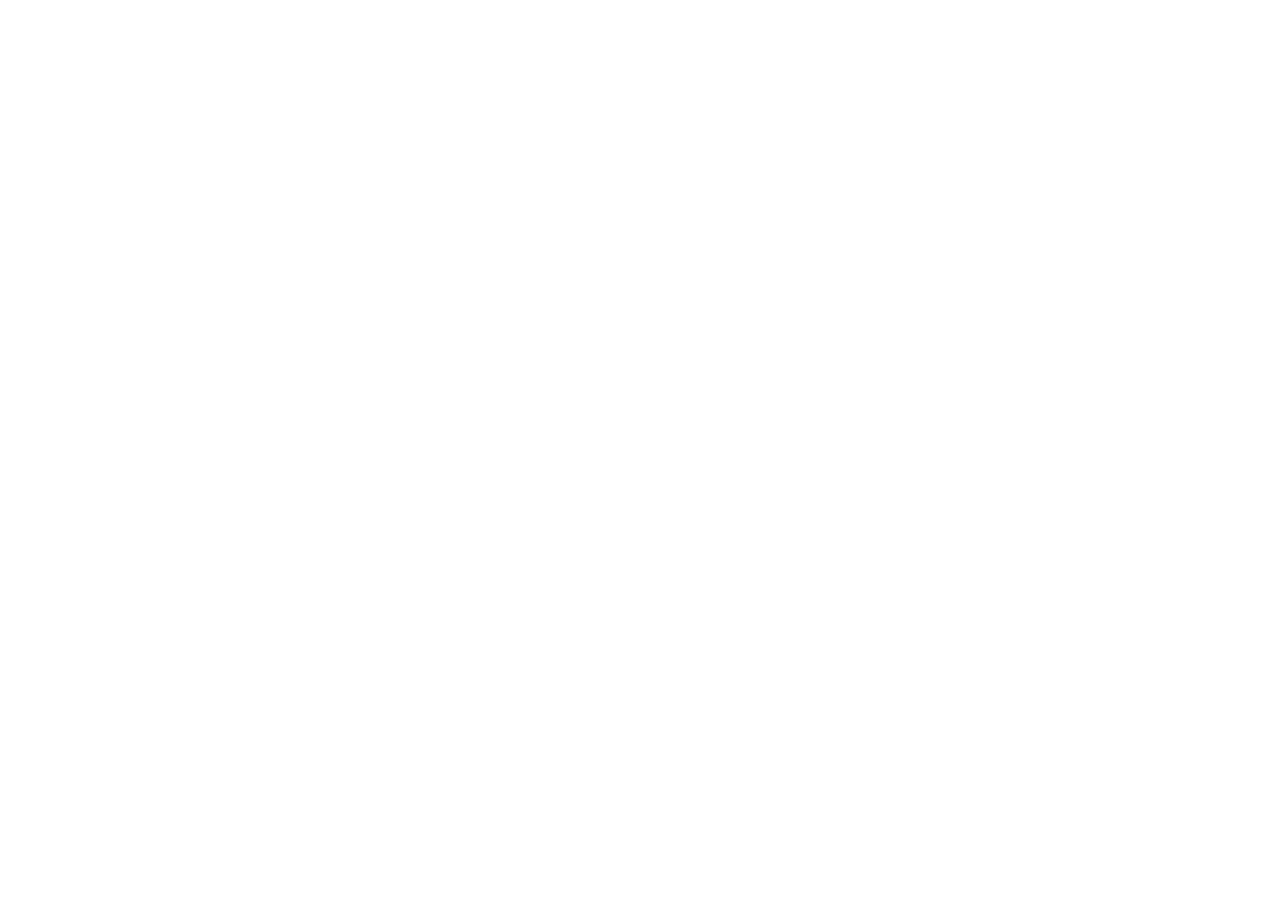
==== AboutUs.html @ 446ccda7 "made the video bigger so it covers the whole page using css" ====
<!DOCTYPE html>
<html lang="en">
<head>
    <meta charset="UTF-8">
    <meta name="viewport" content="width=device-width, initial-scale=1.0">
    <title>Document</title>
</head>
<body>
    
</body>
</html>
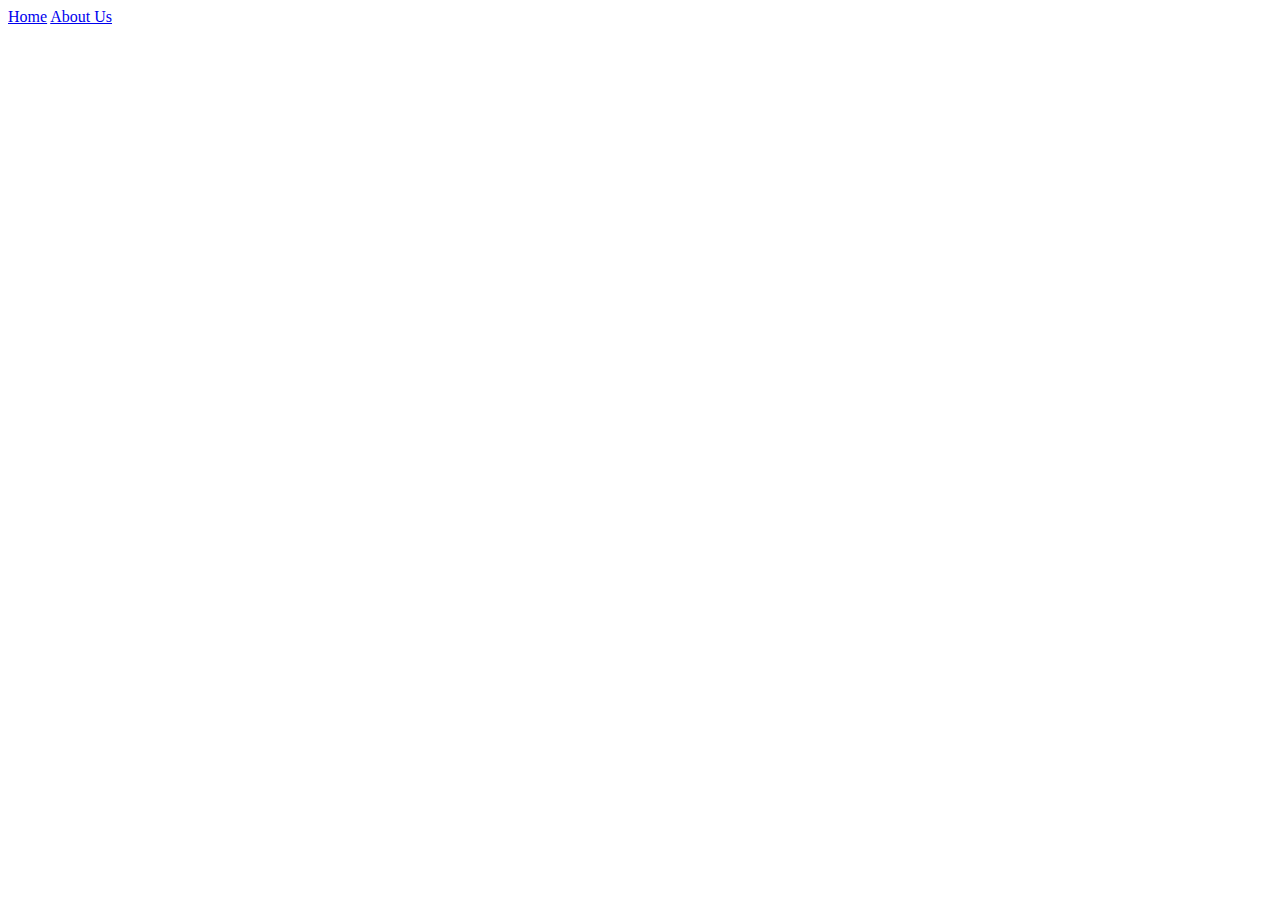
==== commit d92e401e: "added nav bar to both pages and linked them together" ====
--- a/AboutUs.html
+++ b/AboutUs.html
@@ -6,6 +6,9 @@
     <title>Document</title>
 </head>
 <body>
-    
+    <div class="navbar">
+        <a href="index.html">Home</a>
+        <a href="aboutUs.html">About Us</a>
+    </div>
 </body>
 </html>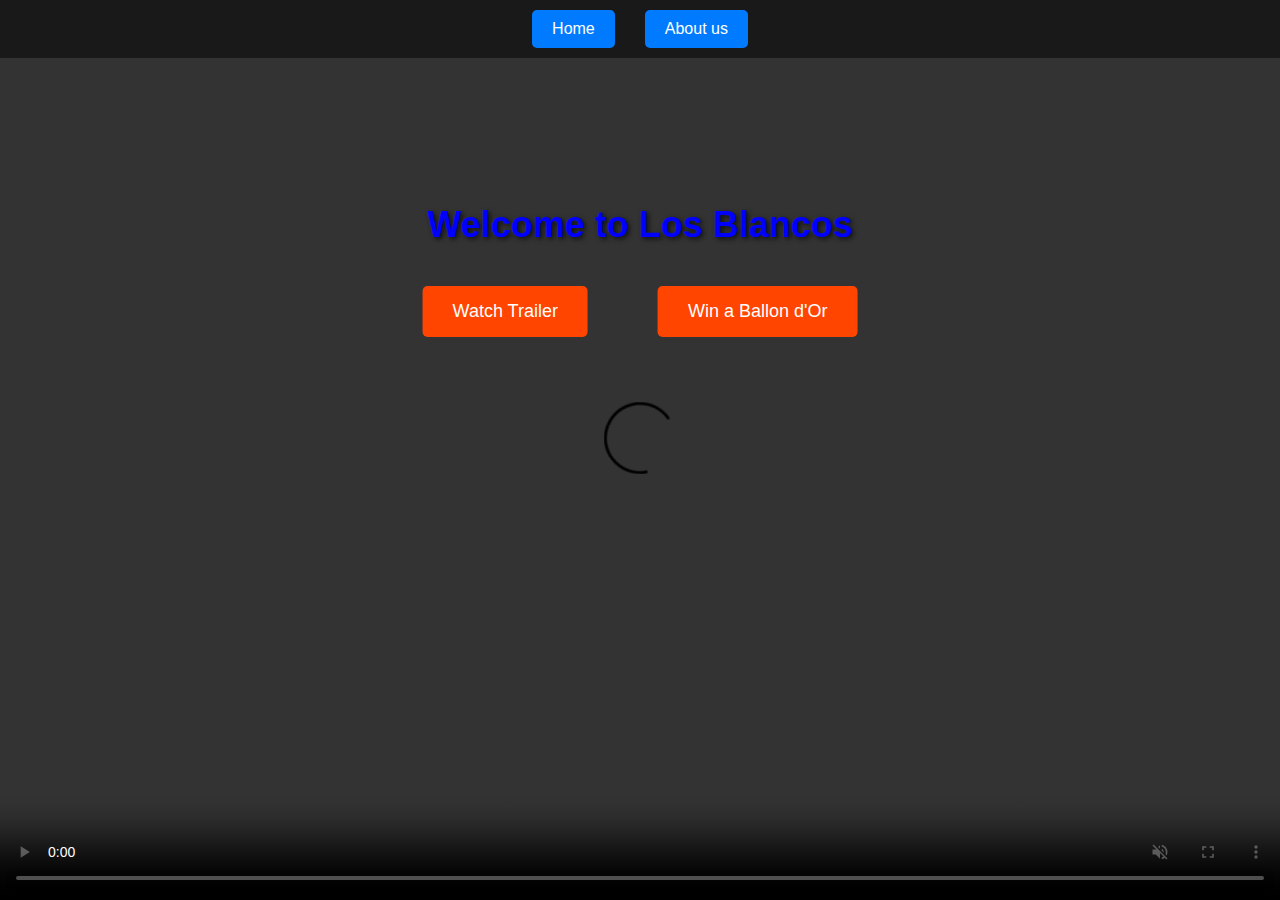
==== commit c57566cc: "added a simple calculation game to the second button" ====
--- a/AboutUs.html
+++ b/AboutUs.html
@@ -3,12 +3,96 @@
 <head>
     <meta charset="UTF-8">
     <meta name="viewport" content="width=device-width, initial-scale=1.0">
-    <title>Document</title>
+    <title>Real Madrid</title>
+    <link rel="stylesheet" href="assets/style.css">
 </head>
 <body>
-    <div class="navbar">
-        <a href="index.html">Home</a>
-        <a href="aboutUs.html">About Us</a>
-    </div>
+
+   <div class="navbar">
+      <a href="index.html">Home</a>
+      <a href="AboutUs.html">About us</a>
+   </div>
+
+   <div class="video-container">
+      <video controls class="centered-video" autoplay muted loop playsinline>
+         <source src="assets/Images/madridistaa.mp4" type="video/mp4">
+      </video>
+   </div>
+
+   <div class="content">
+      <h1 class="welcome-text"><span style="color: blue;">Welcome to Los Blancos</span></h1>
+      <div class="button-container">
+         <button id="playVideoBtn" class="play-button">Watch Trailer</button>
+         <button id="clickbtn" class="play-button">Win a Ballon d'Or</button>
+      </div>
+   </div>
+
+   <!-- Game Section -->
+   <div id="game-section" style="display:none;">
+      <div class="game-container">
+         <h1>Footballer Stats Calculator</h1>
+         <div class="player-selection">
+            <label for="player-select">Choose a player:</label>
+            <select id="player-select">
+               <option value="Cristiano Ronaldo">Cristiano Ronaldo</option>
+               <option value="Lionel Messi">Lionel Messi</option>
+               <option value="Karim Benzema">Karim Benzema</option>
+               <option value="Robert Lewandowski">Robert Lewandowski</option>
+            </select>
+         </div>
+         <div class="input-container">
+            <label for="goals">Goals:</label>
+            <input type="number" id="goals" placeholder="Enter goals" min="0">
+         </div>
+         <div class="input-container">
+            <label for="assists">Assists:</label>
+            <input type="number" id="assists" placeholder="Enter assists" min="0">
+         </div>
+         <button onclick="calculateContribution()">Calculate Contribution</button>
+         <div class="result">
+            <p id="result-message"></p>
+         </div>
+      </div>
+   </div>
+
+   <script>
+      document.getElementById("playVideoBtn").addEventListener("click", function() {
+         var videoElement = document.querySelector(".centered-video");
+         if (videoElement.requestFullscreen) {
+            videoElement.requestFullscreen();
+         } else if (videoElement.mozRequestFullScreen) {
+            videoElement.mozRequestFullScreen();
+         } else if (videoElement.webkitRequestFullscreen) {
+            videoElement.webkitRequestFullscreen();
+         } else if (videoElement.msRequestFullscreen) {
+            videoElement.msRequestFullscreen();
+         }
+         videoElement.play();
+      });
+
+      document.getElementById("clickbtn").addEventListener("click", function() {
+         document.getElementById("game-section").style.display = "block";
+      });
+
+      function calculateContribution() {
+         const player = document.getElementById('player-select').value;
+         const goals = parseInt(document.getElementById('goals').value) || 0;
+         const assists = parseInt(document.getElementById('assists').value) || 0;
+
+         const totalContribution = goals + assists;
+         let message;
+
+         if (totalContribution > 30) {
+            message = `${player} had an excellent season with ${totalContribution} total contribution.`;
+         } else if (totalContribution > 20) {
+            message = `${player} had a good season with ${totalContribution} total contribution.`;
+         } else {
+            message = `${player} had an average season with ${totalContribution} total contribution.`;
+         }
+
+         document.getElementById('result-message').innerText = message;
+      }
+   </script>
+
 </body>
-</html>+</html>
--- a/assets/style.css
+++ b/assets/style.css
@@ -0,0 +1,195 @@
+/* Background and video container styling */
+.background-image {
+    display: block;
+    width: 100%;
+    height: auto;
+    object-fit: cover;
+}
+
+.video-container {
+    position: relative;
+    width: 100%;
+    height: 100vh; /* Full viewport height */
+    overflow: hidden;
+}
+
+.centered-video {
+    position: absolute;
+    top: 0;
+    left: 0;
+    width: 100%;
+    height: 100%;
+    object-fit: cover;
+    z-index: 1;
+}
+
+/* Navbar styling */
+.navbar {
+    position: fixed;
+    top: 0;
+    width: 100%;
+    display: flex;
+    justify-content: center;
+    background-color: rgba(0, 0, 0, 0.5);
+    padding: 10px 0;
+    z-index: 2;
+}
+
+.navbar a {
+    margin: 0 15px;
+    padding: 10px 20px;
+    text-decoration: none;
+    color: white;
+    background-color: #007BFF;
+    border-radius: 5px;
+    font-size: 16px;
+}
+
+.navbar a:hover {
+    background-color: #0056b3;
+}
+
+/* Content section styling */
+.content {
+    position: absolute;
+    top: 20%;
+    left: 50%;
+    transform: translate(-50%, 0);
+    text-align: center;
+    z-index: 2;
+    font-family: sans-serif;
+    color: #0056b3;
+}
+
+.button-container {
+    display: inline-flex;
+    gap: 70px; /* Increased gap for more spacing between buttons */
+    margin-top: 20px;
+}
+
+.welcome-text {
+    font-size: 36px;
+    color: blue;
+    text-shadow: 2px 2px 5px rgba(0, 0, 0, 0.7);
+    margin-bottom: 20px;
+}
+
+.play-button, .click-button {
+    background-color: #FF4500;
+    color: white;
+    padding: 15px 30px;
+    font-size: 18px;
+    border: none;
+    border-radius: 5px;
+    cursor: pointer;
+    z-index: 2;
+}
+
+.play-button:hover, .click-button:hover {
+    background-color: #FF6347;
+}
+
+/* Modal Styling */
+.modal {
+    display: none; 
+    position: fixed;
+    z-index: 3;
+    left: 0;
+    top: 0;
+    width: 100%;
+    height: 100%;
+    overflow: auto;
+    background-color: rgb(0,0,0);
+    background-color: rgba(0,0,0,0.4); /* Black w/ opacity */
+    padding-top: 60px;
+}
+
+.modal-content {
+    background-color: white;
+    margin: 5% auto;
+    padding: 20px;
+    border: 1px solid #888;
+    width: 80%;
+    max-width: 600px;
+    border-radius: 10px;
+    box-shadow: 0px 0px 15px rgba(0, 0, 0, 0.3);
+}
+
+.close {
+    color: #aaa;
+    float: right;
+    font-size: 28px;
+    font-weight: bold;
+}
+
+.close:hover,
+.close:focus {
+    color: black;
+    text-decoration: none;
+    cursor: pointer;
+}
+
+/* Game section styling inside modal */
+.game-container h1 {
+    font-size: 28px;
+    color: #0056b3;
+    margin-bottom: 20px;
+}
+
+.player-selection, .input-container {
+    margin-bottom: 15px;
+}
+
+.player-selection label, .input-container label {
+    font-size: 18px;
+    color: #333;
+    display: block;
+    margin-bottom: 5px;
+}
+
+.player-selection select, .input-container input {
+    padding: 10px;
+    font-size: 16px;
+    width: 100%;
+    max-width: 300px;
+    border: 1px solid #ccc;
+    border-radius: 5px;
+    box-sizing: border-box;
+}
+
+input[type="number"] {
+    -moz-appearance: textfield; /* Hide number input spinners */
+}
+
+input[type="number"]::-webkit-outer-spin-button,
+input[type="number"]::-webkit-inner-spin-button {
+    -webkit-appearance: none;
+    margin: 0;
+}
+
+.game-container button {
+    background-color: #FF4500;
+    color: white;
+    padding: 10px 20px;
+    font-size: 18px;
+    border: none;
+    border-radius: 5px;
+    cursor: pointer;
+    margin-top: 20px;
+}
+
+.game-container button:hover {
+    background-color: #FF6347;
+}
+
+.result p {
+    font-size: 20px;
+    color: #333;
+    margin-top: 20px;
+}
+
+/* General body styling */
+body {
+    margin: 0;
+    font-family: Arial, sans-serif;
+}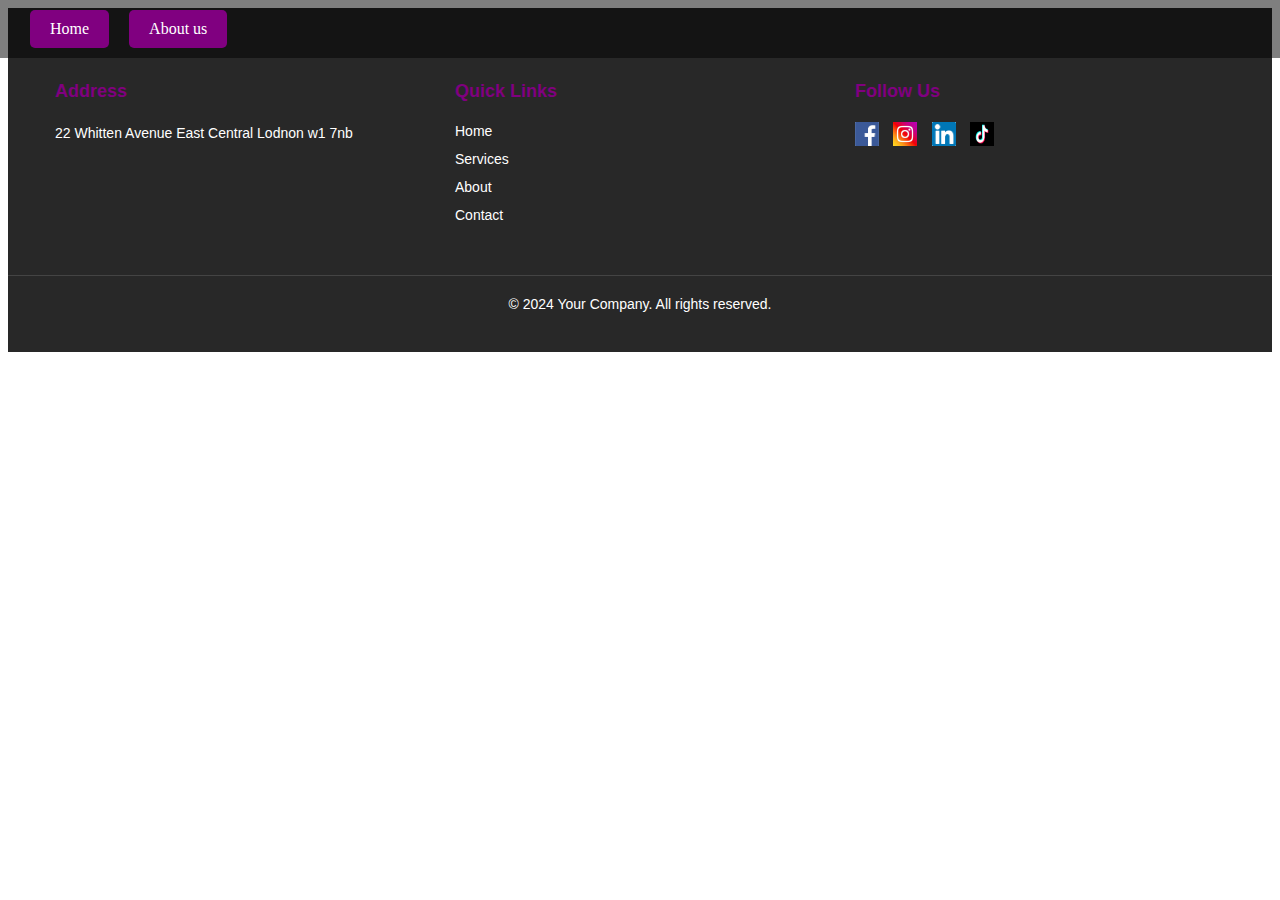
==== commit e64d1327: "added navigation and footer to the about us page" ====
--- a/AboutUs.html
+++ b/AboutUs.html
@@ -4,7 +4,7 @@
     <meta charset="UTF-8">
     <meta name="viewport" content="width=device-width, initial-scale=1.0">
     <title>Real Madrid</title>
-    <link rel="stylesheet" href="assets/style.css">
+    <link rel="stylesheet" href="assets/AboutStyle.css">
 </head>
 <body>
 
@@ -13,86 +13,58 @@
       <a href="AboutUs.html">About us</a>
    </div>
 
-   <div class="video-container">
-      <video controls class="centered-video" autoplay muted loop playsinline>
-         <source src="assets/Images/madridistaa.mp4" type="video/mp4">
-      </video>
-   </div>
+   
 
-   <div class="content">
-      <h1 class="welcome-text"><span style="color: blue;">Welcome to Los Blancos</span></h1>
-      <div class="button-container">
-         <button id="playVideoBtn" class="play-button">Watch Trailer</button>
-         <button id="clickbtn" class="play-button">Win a Ballon d'Or</button>
+   
+
+   
+     
+   <footer>
+      <div class="footer-container">
+          <div class="footer-section about">
+              <h3>Address</h3>
+              <p>22 Whitten Avenue
+                  East
+                  Central Lodnon
+                  w1 7nb
+              </p>
+          </div>
+          <div class="footer-section links">
+              <h3>Quick Links</h3>
+              <ul>
+                  <li><a href="#">Home</a></li>
+                  <li><a href="#">Services</a></li>
+                  <li><a href="#">About</a></li>
+                  <li><a href="#">Contact</a></li>
+              </ul>
+          </div>
+          <div class="footer-section social">
+              <h3>Follow Us</h3>
+              <div class="social-icons">
+                  <a href="https://www.facebook.com" target="_blank">
+                      <img src="assets/Images/facebook.png"  alt="FACEBOOK logo">
+                  </a>
+                  <a href="https:wwww.instagram.com" target="_blank">
+                      <img src="assets/Images/instagram.jpeg"  alt="Instagram">
+                  </a>
+                  <a href="https://www.linkden.com" target="_blank">
+                      <img src="assets/Images/linkden.png"  alt="Linkden Logo">
+                  </a>
+                  <a href="https://www.tiktok.com" target="_blank">
+                      <img src="assets/Images/tiktok.png"  alt="Tiktok logo">
+                  </a>
+              </div>
+          </div>
       </div>
-   </div>
+      <div class="footer-bottom">
+          <p>&copy; 2024 Your Company. All rights reserved.</p>
+      </div>
+  </footer>
 
-   <!-- Game Section -->
-   <div id="game-section" style="display:none;">
-      <div class="game-container">
-         <h1>Footballer Stats Calculator</h1>
-         <div class="player-selection">
-            <label for="player-select">Choose a player:</label>
-            <select id="player-select">
-               <option value="Cristiano Ronaldo">Cristiano Ronaldo</option>
-               <option value="Lionel Messi">Lionel Messi</option>
-               <option value="Karim Benzema">Karim Benzema</option>
-               <option value="Robert Lewandowski">Robert Lewandowski</option>
-            </select>
-         </div>
-         <div class="input-container">
-            <label for="goals">Goals:</label>
-            <input type="number" id="goals" placeholder="Enter goals" min="0">
-         </div>
-         <div class="input-container">
-            <label for="assists">Assists:</label>
-            <input type="number" id="assists" placeholder="Enter assists" min="0">
-         </div>
-         <button onclick="calculateContribution()">Calculate Contribution</button>
-         <div class="result">
-            <p id="result-message"></p>
-         </div>
-      </div>
-   </div>
 
-   <script>
-      document.getElementById("playVideoBtn").addEventListener("click", function() {
-         var videoElement = document.querySelector(".centered-video");
-         if (videoElement.requestFullscreen) {
-            videoElement.requestFullscreen();
-         } else if (videoElement.mozRequestFullScreen) {
-            videoElement.mozRequestFullScreen();
-         } else if (videoElement.webkitRequestFullscreen) {
-            videoElement.webkitRequestFullscreen();
-         } else if (videoElement.msRequestFullscreen) {
-            videoElement.msRequestFullscreen();
-         }
-         videoElement.play();
-      });
 
-      document.getElementById("clickbtn").addEventListener("click", function() {
-         document.getElementById("game-section").style.display = "block";
-      });
-
-      function calculateContribution() {
-         const player = document.getElementById('player-select').value;
-         const goals = parseInt(document.getElementById('goals').value) || 0;
-         const assists = parseInt(document.getElementById('assists').value) || 0;
-
-         const totalContribution = goals + assists;
-         let message;
-
-         if (totalContribution > 30) {
-            message = `${player} had an excellent season with ${totalContribution} total contribution.`;
-         } else if (totalContribution > 20) {
-            message = `${player} had a good season with ${totalContribution} total contribution.`;
-         } else {
-            message = `${player} had an average season with ${totalContribution} total contribution.`;
-         }
-
-         document.getElementById('result-message').innerText = message;
-      }
-   </script>
+   
+   
 
 </body>
 </html>
--- a/assets/AboutStyle.css
+++ b/assets/AboutStyle.css
@@ -0,0 +1,111 @@
+.navbar {
+    position: fixed;
+    top: 0;
+    left: 0;
+    width: 100%;
+    display: flex;
+    justify-content: flex-start;
+    background-color: rgba(0, 0, 0, 0.5);
+    padding: 10px 20px;
+    z-index: 2;
+}
+
+.navbar a {
+    margin: 0 10px;
+    padding: 10px 20px;
+    text-decoration: none;
+    color: white;
+    background-color: purple;
+    border-radius: 5px;
+    font-size: 16px;
+}
+
+.navbar a:hover {
+    background-color: purple;
+}
+
+
+
+footer {
+    background-color: #282828;
+    color: purple;
+    padding: 40px 0;
+    font-family: 'Arial', sans-serif;
+}
+
+.footer-container {
+    display: flex;
+    justify-content: space-around;
+    flex-wrap: wrap;
+    max-width: 1200px;
+    margin: 0 auto;
+}
+
+.footer-section {
+    flex: 1;
+    margin: 15px;
+    min-width: 200px;
+}
+
+.footer-section h3 {
+    font-size: 18px;
+    margin-bottom: 20px;
+}
+
+.footer-section p {
+    font-size: 14px;
+    line-height: 1.6;
+    color: white;
+}
+
+.footer-section ul {
+    list-style: none;
+    padding: 0;
+}
+
+.footer-section ul li {
+    margin-bottom: 10px;
+}
+
+.footer-section ul li a {
+    color: #ffffff;
+    text-decoration: none;
+    font-size: 14px;
+    transition: color 0.3s;
+}
+
+.footer-section ul li a:hover {
+    color: #f39c12;
+}
+
+.footer-section .social-icons a {
+    display: inline-block;
+    margin-right: 10px;
+    margin-bottom: 10px;
+}
+
+/* Removing conflicting filter properties */
+.footer-section .social-icons img {
+    width: 24px;
+    height: 24px;
+    transition: filter 0.3s;
+    filter: none; /* Removes any filters applied to the images */
+}
+
+/* Optional hover effect */
+.footer-section .social-icons img:hover {
+    filter: brightness(0.9); /* Slight darkening effect on hover */
+}
+
+.footer-bottom {
+    text-align: center;
+    margin-top: 20px;
+    padding-top: 20px;
+    border-top: 1px solid #444444;
+    font-size: 14px;
+}
+
+.footer-bottom p {
+    margin: 0;
+    color: white;
+}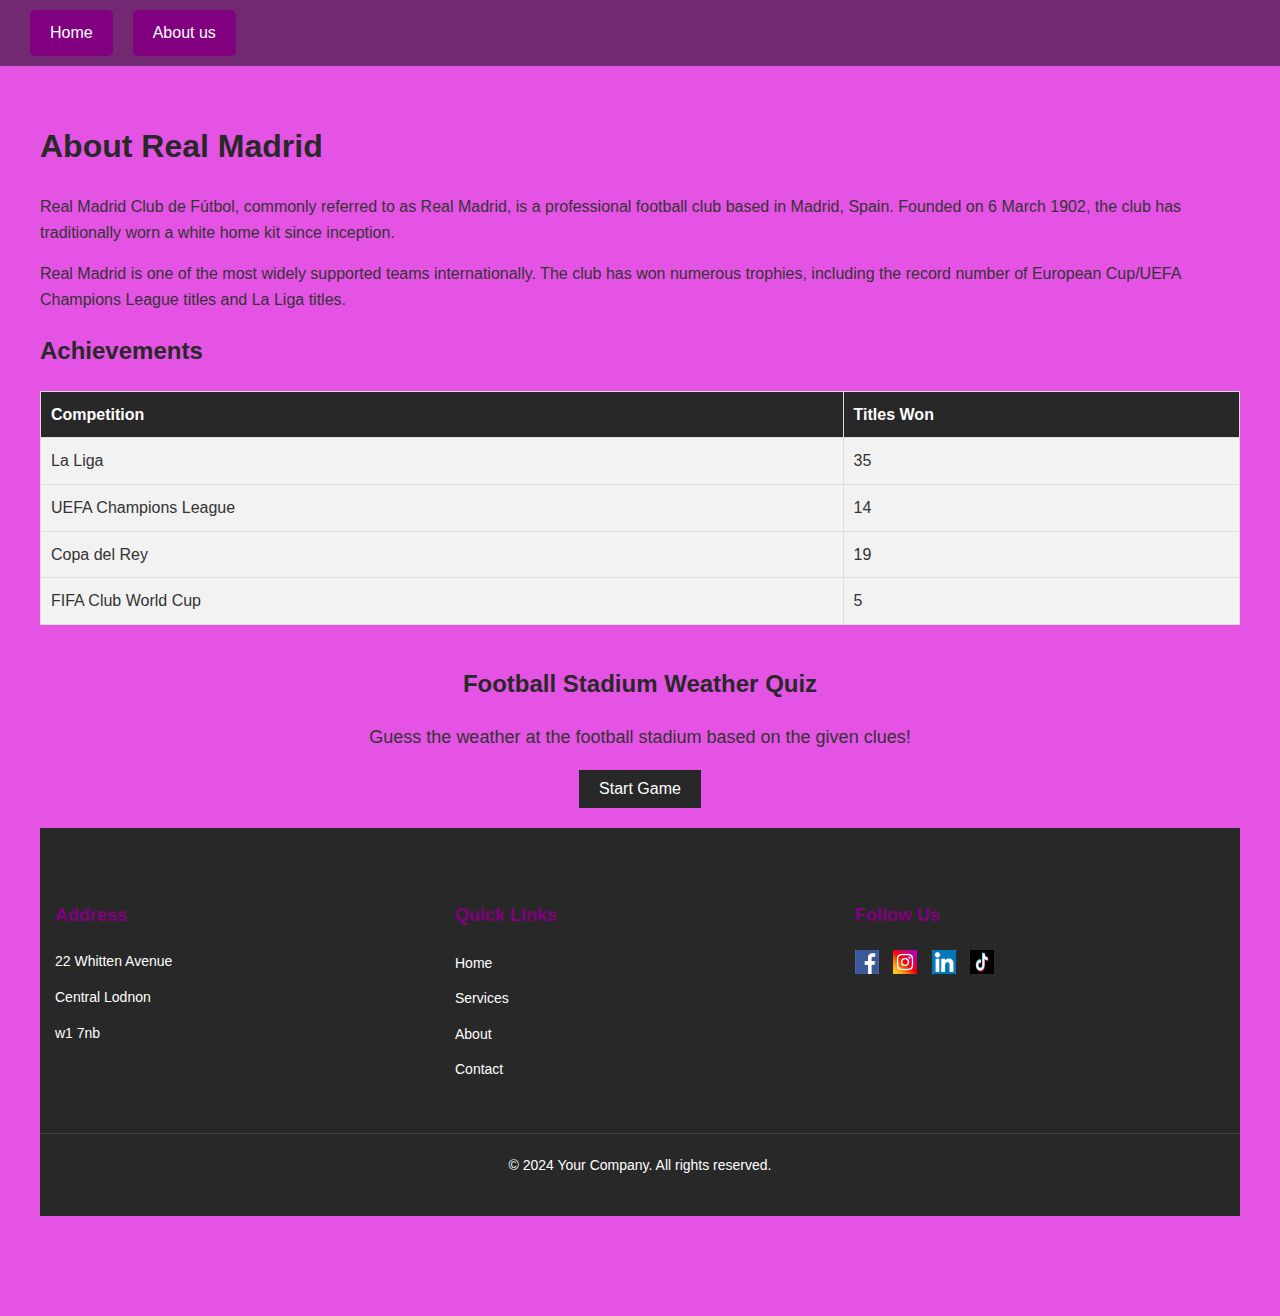
==== commit 4b152f1c: "added another game to the about us page and styled it" ====
--- a/AboutUs.html
+++ b/AboutUs.html
@@ -12,7 +12,54 @@
       <a href="index.html">Home</a>
       <a href="AboutUs.html">About us</a>
    </div>
+   <main>
+      <section class="about-real-madrid">
+          <h1>About Real Madrid</h1>
+          <p>Real Madrid Club de Fútbol, commonly referred to as Real Madrid, is a professional football club based in Madrid, Spain. Founded on 6 March 1902, the club has traditionally worn a white home kit since inception.</p>
+          <p>Real Madrid is one of the most widely supported teams internationally. The club has won numerous trophies, including the record number of European Cup/UEFA Champions League titles and La Liga titles.</p>
+          <h2>Achievements</h2>
+          <table class="achievements-table">
+              <thead>
+                  <tr>
+                      <th>Competition</th>
+                      <th>Titles Won</th>
+                  </tr>
+              </thead>
+              <tbody>
+                  <tr>
+                      <td>La Liga</td>
+                      <td>35</td>
+                  </tr>
+                  <tr>
+                      <td>UEFA Champions League</td>
+                      <td>14</td>
+                  </tr>
+                  <tr>
+                      <td>Copa del Rey</td>
+                      <td>19</td>
+                  </tr>
+                  <tr>
+                      <td>FIFA Club World Cup</td>
+                      <td>5</td>
+                  </tr>
+              </tbody>
+          </table>
+      </section>
 
+      <!-- Game Section -->
+      <section class="game-section">
+         <h2>Football Stadium Weather Quiz</h2>
+         <p>Guess the weather at the football stadium based on the given clues!</p>
+         <button id="start-game">Start Game</button>
+         <p id="game-result"></p>
+         <div id="weather-container" style="display: none;">
+             <p id="weather-clue"></p>
+             <button class="weather-button" data-weather="Sunny">Sunny</button>
+             <button class="weather-button" data-weather="Rainy">Rainy</button>
+         </div>
+     </section>
+  
+   
    
 
    
@@ -23,11 +70,10 @@
       <div class="footer-container">
           <div class="footer-section about">
               <h3>Address</h3>
-              <p>22 Whitten Avenue
-                  East
-                  Central Lodnon
-                  w1 7nb
-              </p>
+              <p>22 Whitten Avenue</p>
+               <p>Central Lodnon</p>
+                 <p>w1 7nb</p>
+              
           </div>
           <div class="footer-section links">
               <h3>Quick Links</h3>
@@ -60,9 +106,65 @@
           <p>&copy; 2024 Your Company. All rights reserved.</p>
       </div>
   </footer>
+   
+  <script>
+ document.addEventListener('DOMContentLoaded', function () {
+    const weatherClues = [
+        { clue: "The pitch is dry and bright. What is the weather?", weather: "Sunny" },
+        { clue: "The players are wearing raincoats and the ground is muddy. What is the weather?", weather: "Rainy" },
+        { clue: "The sun is shining and there's no cloud in the sky. What is the weather?", weather: "Sunny" },
+        { clue: "Umbrellas are out and there are puddles on the field. What is the weather?", weather: "Rainy" }
+    ];
 
+    let currentClueIndex = 0;
+    let score = 0;
+    const startButton = document.getElementById('start-game');
+    const resultDisplay = document.getElementById('game-result');
+    const weatherContainer = document.getElementById('weather-container');
+    const weatherClueElement = document.getElementById('weather-clue');
+    const weatherButtons = document.querySelectorAll('.weather-button');
 
+    startButton.addEventListener('click', function () {
+        startButton.style.display = 'none';
+        weatherContainer.style.display = 'block';
+        currentClueIndex = 0;
+        score = 0;
+        resultDisplay.textContent = "";
+        showNextClue();
+    });
 
+    function showNextClue() {
+        if (currentClueIndex < weatherClues.length) {
+            const clue = weatherClues[currentClueIndex];
+            weatherClueElement.textContent = clue.clue;
+        } else {
+            endGame();
+        }
+    }
+
+    function endGame() {
+        weatherContainer.style.display = 'none';
+        startButton.style.display = 'block';
+        resultDisplay.textContent = `Game Over! You scored ${score} points.`;
+        startButton.textContent = "Play Again";
+    }
+
+    weatherButtons.forEach(button => {
+        button.addEventListener('click', function () {
+            const selectedWeather = this.getAttribute('data-weather');
+            const correctWeather = weatherClues[currentClueIndex].weather;
+
+            if (selectedWeather === correctWeather) {
+                score++;
+            }
+
+            currentClueIndex++;
+            showNextClue();
+        });
+    });
+});
+</script>
+</script>
    
    
 
--- a/assets/AboutStyle.css
+++ b/assets/AboutStyle.css
@@ -24,6 +24,120 @@
     background-color: purple;
 }
 
+body {
+    font-family: 'Arial', sans-serif;
+    color: #333;
+    line-height: 1.6;
+    margin: 60px auto;
+    padding: 20px;
+    background-color: rgb(229, 83, 229);
+}
+
+header {
+    background-color: #282828;
+    padding: 10px 0;
+}
+
+nav ul {
+    list-style-type: none;
+    padding: 0;
+    display: flex;
+    justify-content: center;
+}
+
+nav ul li {
+    margin: 0 15px;
+}
+
+nav ul li a {
+    color: white;
+    text-decoration: none;
+    font-size: 16px;
+}
+
+h1, h2 {
+    color: #282828;
+}
+
+main {
+    padding: 20px;
+    max-width: 1200px;
+    margin: 0 auto;
+}
+
+.about-real-madrid {
+    margin-bottom: 40px;
+}
+
+.achievements-table {
+    width: 100%;
+    border-collapse: collapse;
+    margin-top: 20px;
+}
+
+.achievements-table th, .achievements-table td {
+    border: 1px solid #ddd;
+    padding: 10px;
+    text-align: left;
+}
+
+.achievements-table th {
+    background-color: #282828;
+    color: white;
+}
+
+.achievements-table tbody tr {
+    background-color: #f2f2f2;
+}
+
+/* Game Section Styles */
+.game-section {
+    margin-top: 40px;
+    text-align: center;
+}
+
+#start-game {
+    padding: 10px 20px;
+    font-size: 16px;
+    background-color: #282828;
+    color: white;
+    border: none;
+    cursor: pointer;
+    transition: background-color 0.3s ease;
+}
+
+#start-game:hover {
+    background-color: #f39c12;
+}
+
+.weather-button {
+    padding: 10px 20px;
+    font-size: 16px;
+    background-color: #282828;
+    color: white;
+    border: none;
+    cursor: pointer;
+    margin: 5px;
+    transition: background-color 0.3s ease;
+}
+
+.weather-button:hover {
+    background-color: #f39c12;
+}
+
+#game-result {
+    margin-top: 20px;
+    font-size: 18px;
+    color: #333;
+}
+
+.game-section p {
+    font-size: 18px;
+    color: #333;
+}
+
+
+
 
 
 footer {
@@ -31,6 +145,10 @@
     color: purple;
     padding: 40px 0;
     font-family: 'Arial', sans-serif;
+    position: relative;
+    bottom: 0;
+    width: 100%;
+    clear: both;
 }
 
 .footer-container {
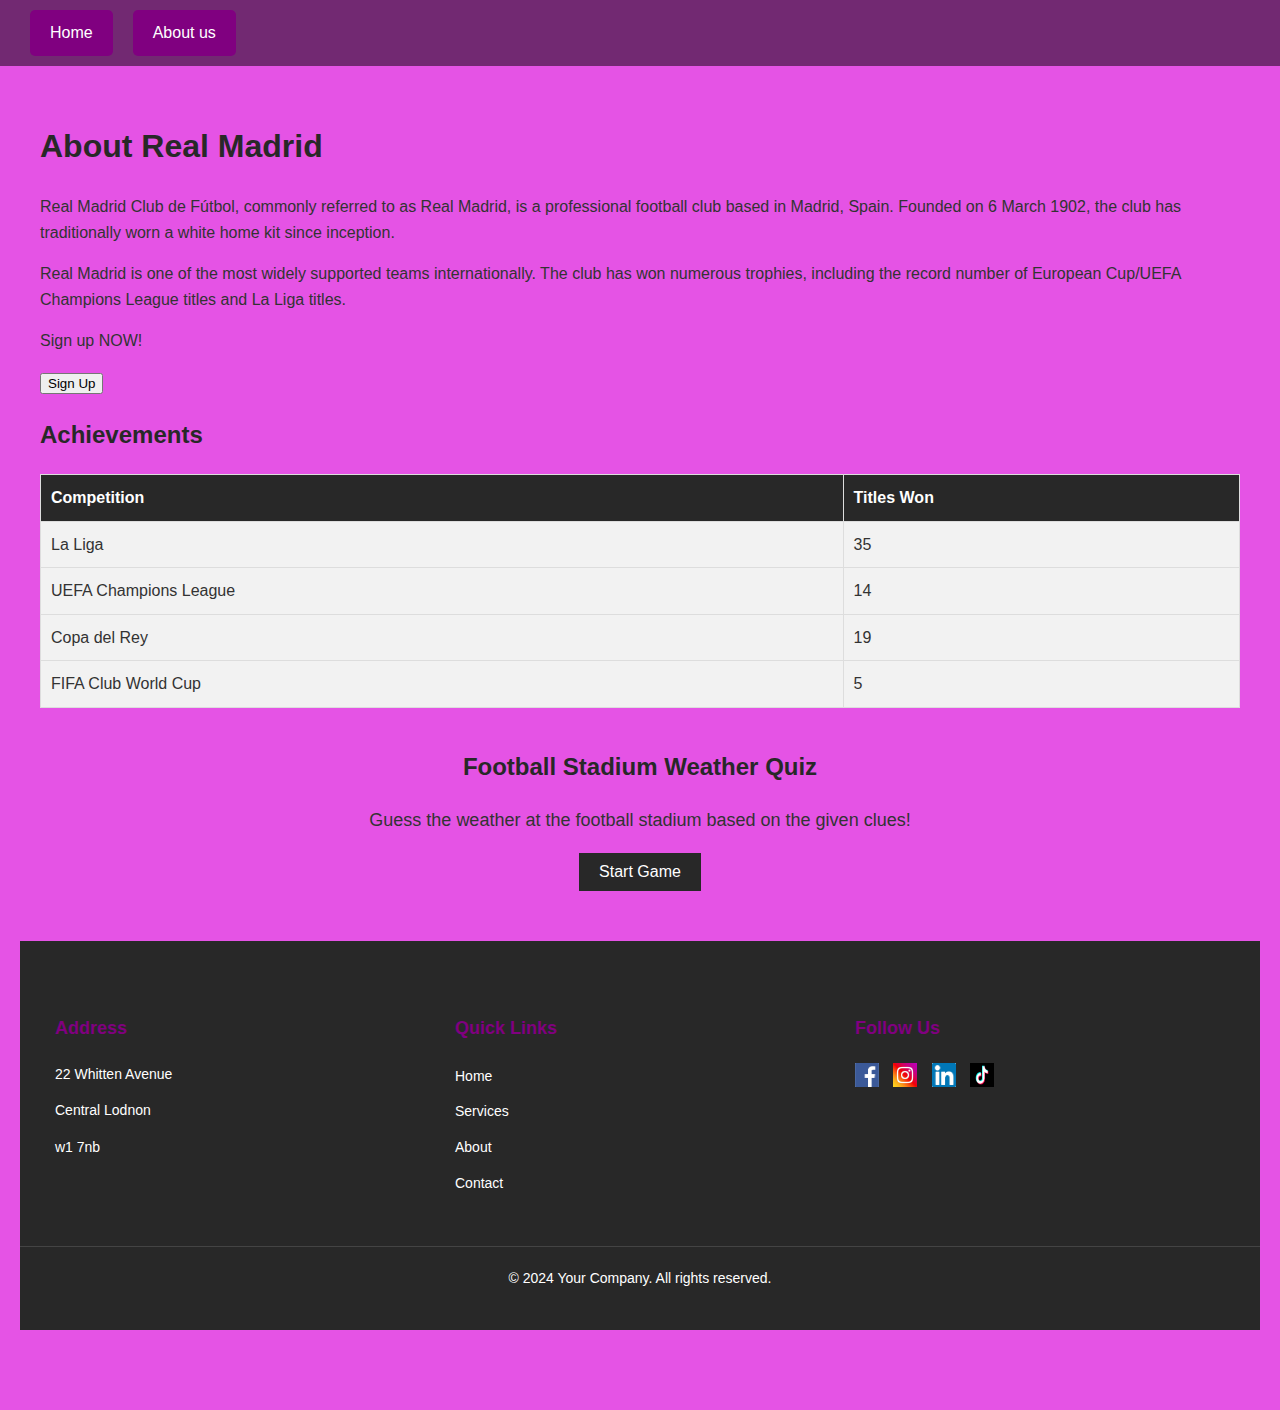
==== commit 6031914c: "amde minor changes and fixed some spelling mistakes" ====
--- a/AboutUs.html
+++ b/AboutUs.html
@@ -17,6 +17,8 @@
           <h1>About Real Madrid</h1>
           <p>Real Madrid Club de Fútbol, commonly referred to as Real Madrid, is a professional football club based in Madrid, Spain. Founded on 6 March 1902, the club has traditionally worn a white home kit since inception.</p>
           <p>Real Madrid is one of the most widely supported teams internationally. The club has won numerous trophies, including the record number of European Cup/UEFA Champions League titles and La Liga titles.</p>
+         <p>Sign up NOW!</p>
+         <button id="openSignup">Sign Up</button>
           <h2>Achievements</h2>
           <table class="achievements-table">
               <thead>
@@ -57,10 +59,40 @@
              <button class="weather-button" data-weather="Sunny">Sunny</button>
              <button class="weather-button" data-weather="Rainy">Rainy</button>
          </div>
+         
      </section>
-  
-   
-   
+     
+    
+
+     <!-- Signup Modal -->
+     <div id="signupModal" class="modal">
+         <div class="modal-content">
+             <span class="close">&times;</span>
+             <h2>Sign Up to be a Real Madrid Player</h2>
+             <form id="signup-form">
+                 <label for="name">Name:</label>
+                 <input type="text" id="name" name="name" required><br><br>
+
+                 <label for="age">Age:</label>
+                 <input type="number" id="age" name="age" required><br><br>
+
+                 <label for="position">Position:</label>
+                 <input type="text" id="position" name="position" required><br><br>
+
+                 <label for="stamina">Stamina:</label>
+                 <input type="number" id="stamina" name="stamina" required><br><br>
+
+                 <label for="picture">Upload Picture:</label>
+                 <input type="file" id="picture" name="picture" accept="image/*" required><br><br>
+
+                 <input type="submit" value="Submit">
+             </form>
+         </div>
+     </div>
+   
+     
+     
+    </main>
 
    
 
@@ -163,10 +195,34 @@
         });
     });
 });
+
+
+        // Get modal elements
+        const modal = document.getElementById("signupModal");
+        const openModalBtn = document.getElementById("openSignup");
+        const closeModalBtn = document.getElementsByClassName("close")[0];
+
+        openModalBtn.onclick = function() {
+            modal.style.display = "block";
+        }
+
+        closeModalBtn.onclick = function() {
+            modal.style.display = "none";
+        }
+
+       
+        window.onclick = function(event) {
+            if (event.target === modal) {
+                modal.style.display = "none";
+            }
+        }
+   
+
+
+
 </script>
-</script>
    
    
 
 </body>
-</html>
+</html>--- a/assets/AboutStyle.css
+++ b/assets/AboutStyle.css
@@ -104,6 +104,7 @@
     border: none;
     cursor: pointer;
     transition: background-color 0.3s ease;
+    margin-bottom: 10px
 }
 
 #start-game:hover {
@@ -226,4 +227,88 @@
 .footer-bottom p {
     margin: 0;
     color: white;
-}+}
+
+/* Modal Styles */
+.modal {
+    display: none;
+    position: fixed;
+    z-index: 1;
+    left: 0;
+    top: 0;
+    width: 100%;
+    height: 100%;
+    overflow: auto;
+    background-color: rgba(0, 0, 0, 0.5);
+}
+
+.modal-content {
+    background-color: white;
+    margin: 10% auto;
+    padding: 20px;
+    border: 1px solid #888;
+    width: 80%;
+    max-width: 500px;
+    border-radius: 10px;
+    box-shadow: 0px 0px 10px 0px rgba(0,0,0,0.2);
+}
+
+.close {
+    color: #aaa;
+    float: right;
+    font-size: 28px;
+    font-weight: bold;
+}
+
+.close:hover,
+.close:focus {
+    color: black;
+    text-decoration: none;
+    cursor: pointer;
+}
+
+/* Form Styles */
+form label {
+    font-weight: bold;
+    display: block;
+    margin-bottom: 5px;
+}
+
+form input[type="text"],
+form input[type="number"],
+form input[type="file"] {
+    width: calc(100% - 20px);
+    padding: 8px 10px;
+    margin-bottom: 15px;
+    border: 1px solid #ddd;
+    border-radius: 5px;
+    box-sizing: border-box;
+}
+
+form input[type="submit"] {
+    background-color: #282828;
+    color: white;
+    padding: 10px 15px;
+    border: none;
+    border-radius: 5px;
+    cursor: pointer;
+    transition: background-color 0.3s ease;
+}
+
+form input[type="submit"]:hover {
+    background-color: #f39c12;
+}
+.signup-btn {
+    padding: 20px 40px; /* Increase padding for a larger button */
+    font-size: 22px; /* Increase font size for larger text */
+    background-color: orangered;
+    color: white;
+    border: none;
+    border-radius: 5px;
+    cursor: pointer;
+    transition: background-color 0.3s ease;
+    margin-top: 10px;
+}
+.signup-btn:hover {
+    background-color: #f39c12;
+}
